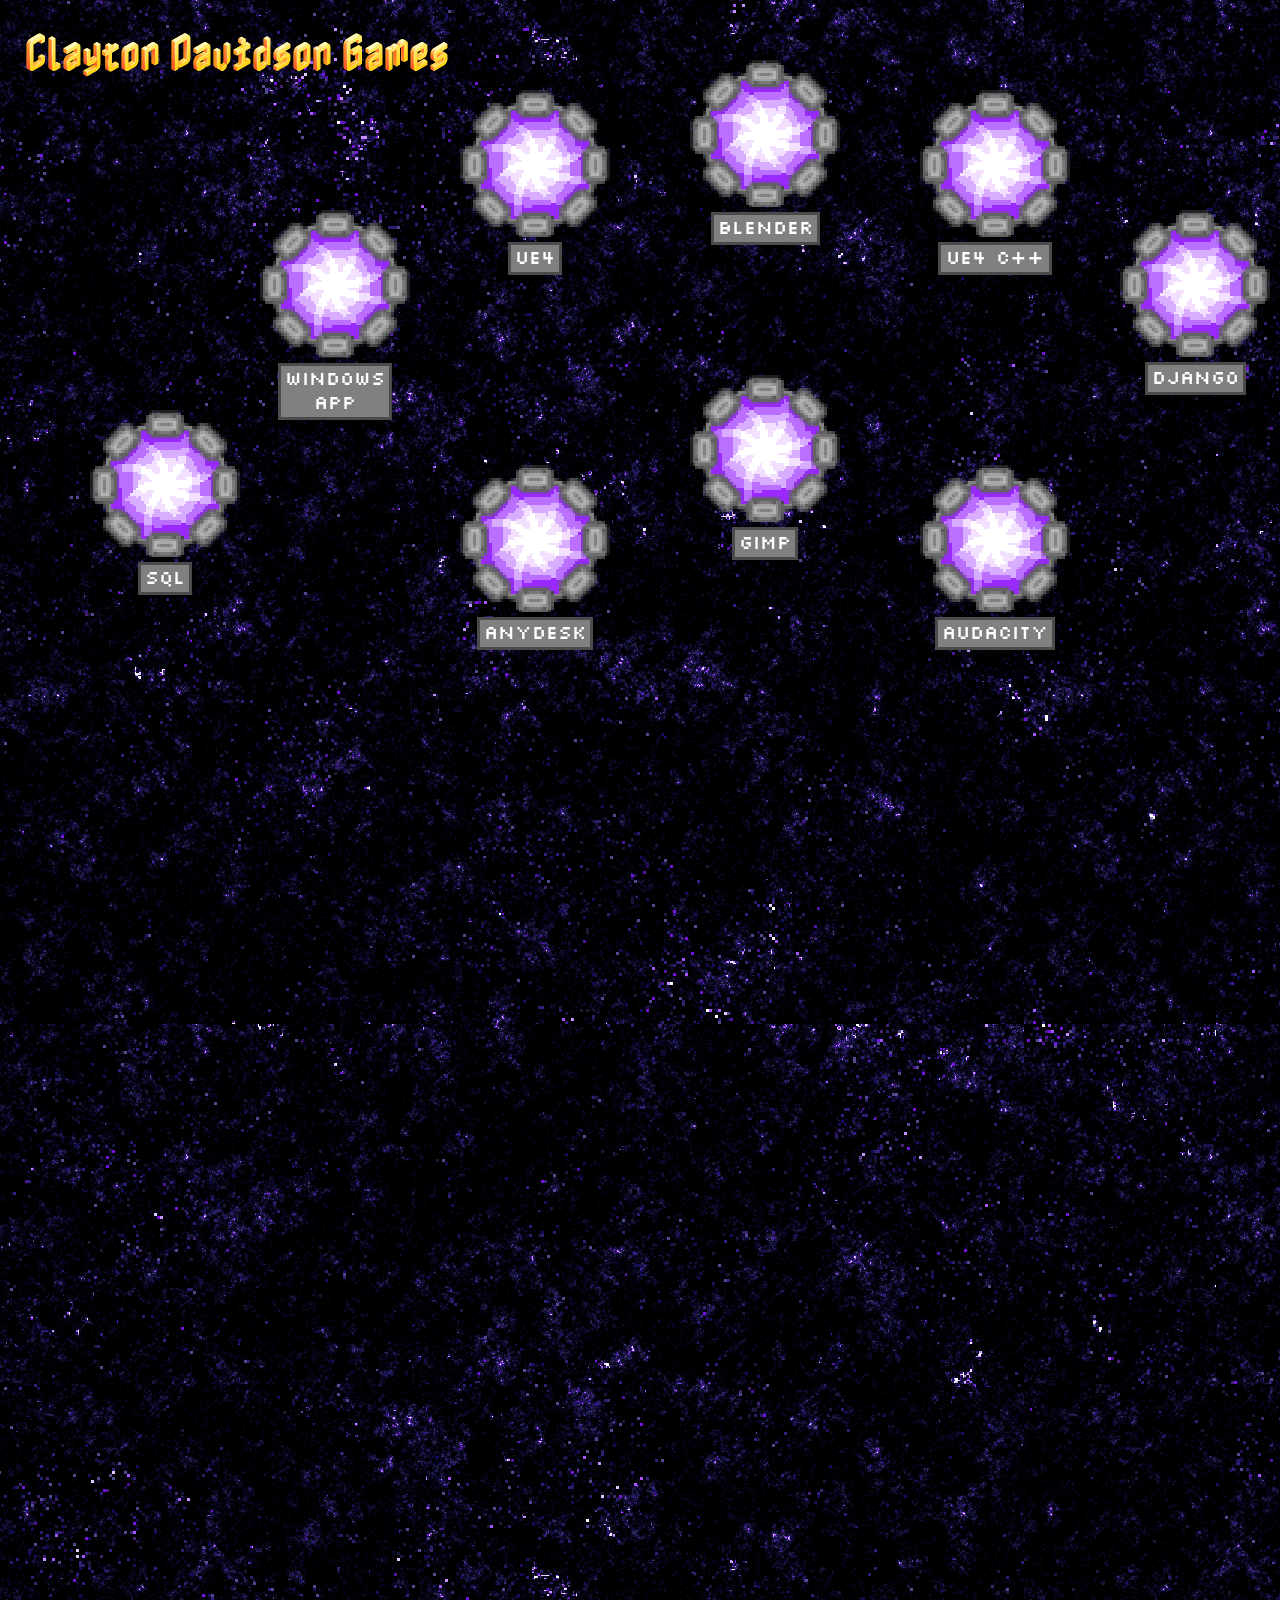
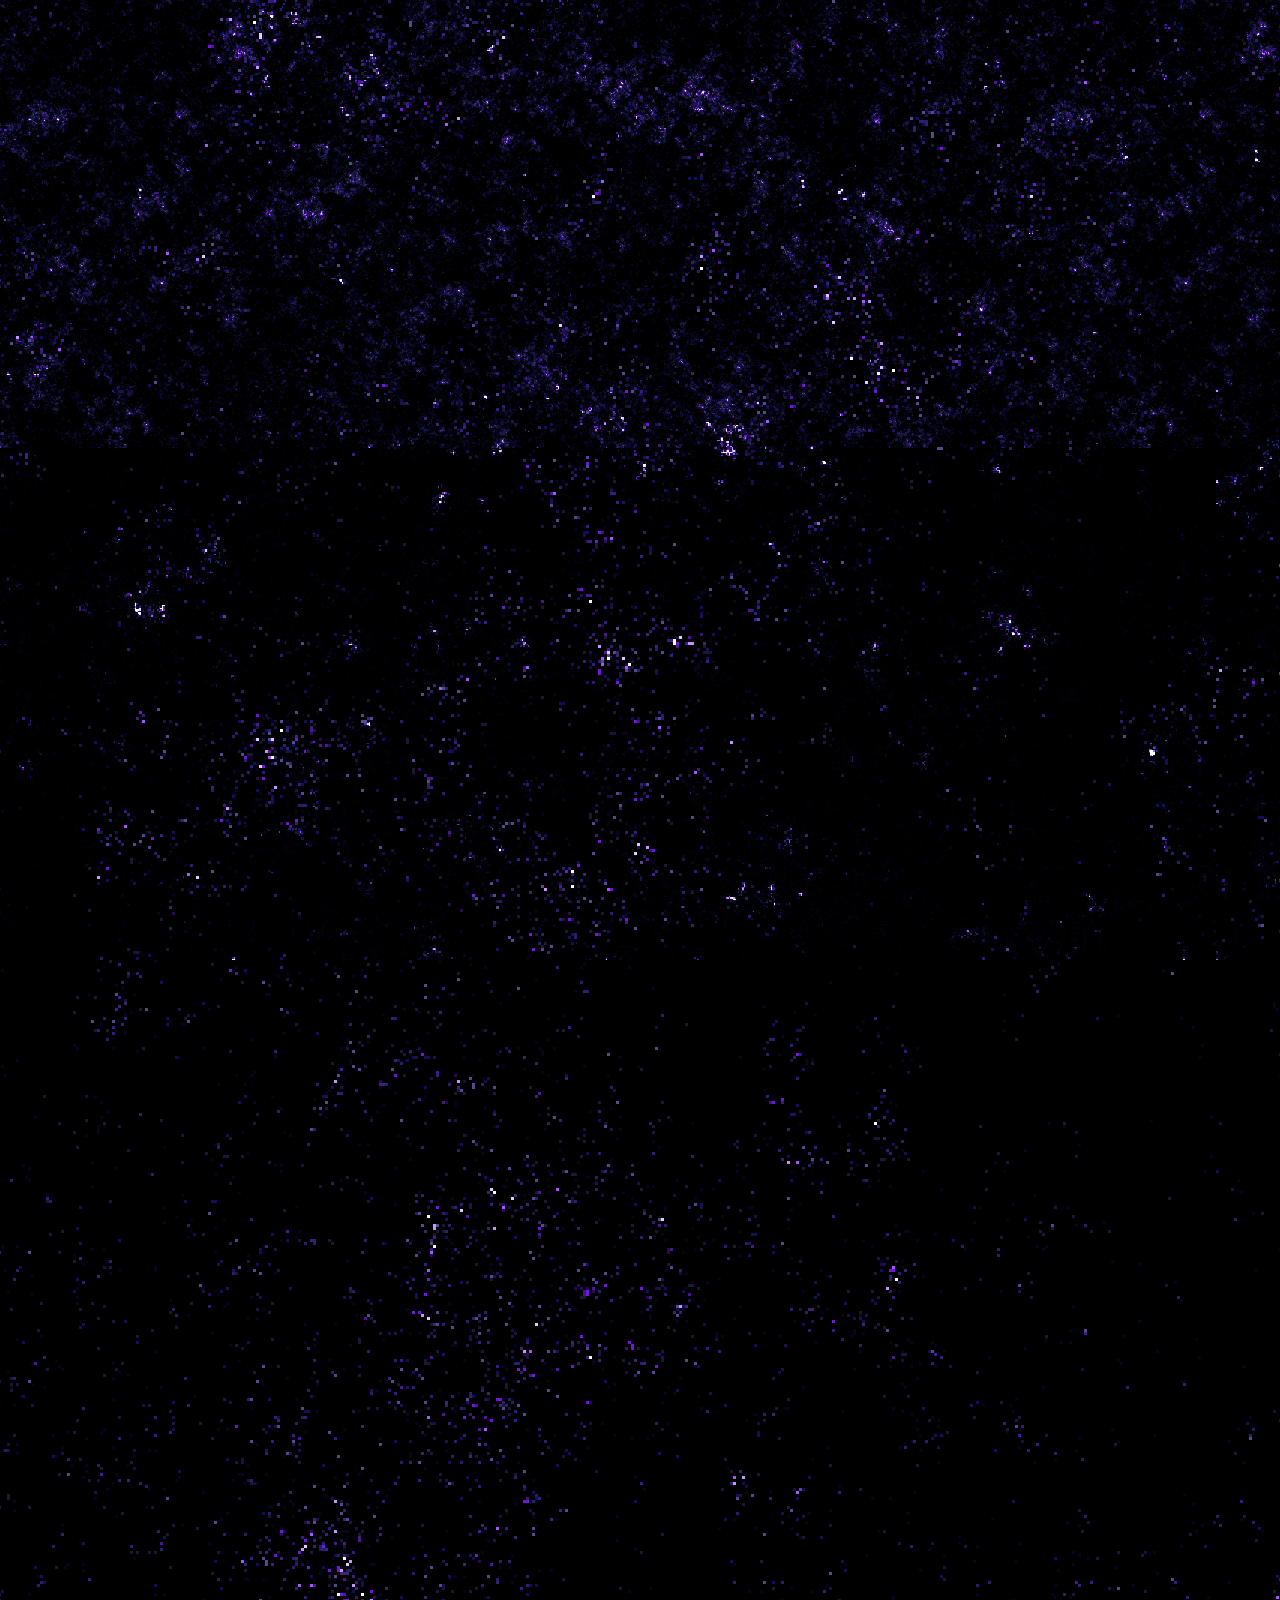
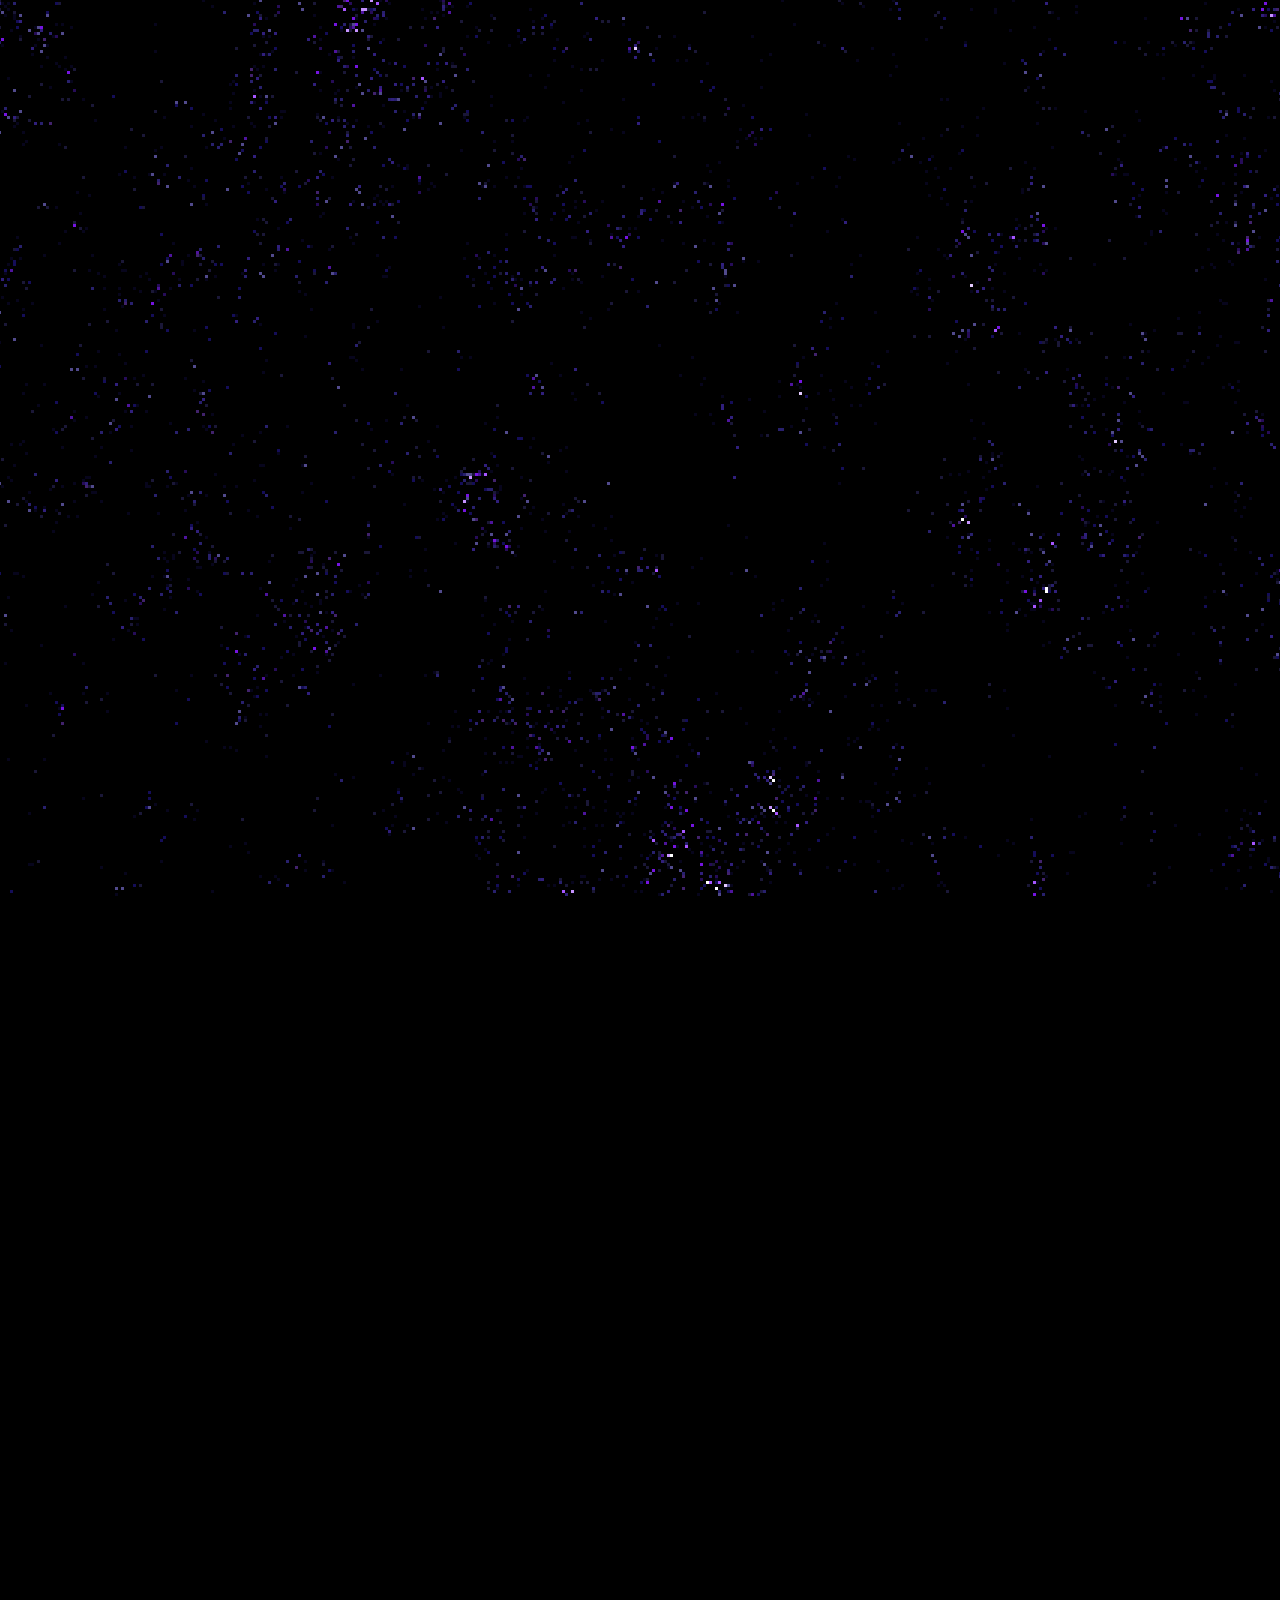
==== home.html @ c257854e "Fixed height parallax is working not variable" ====
<!DOCTYPE html>
<html lang="en">
<head>
    <meta charset="UTF-8">
    <meta name="viewport" content="width=device-width, initial-scale=1.0">
    <link rel="preconnect" href="https://fonts.googleapis.com">
    <link rel="preconnect" href="https://fonts.gstatic.com" crossorigin>
    <link href="https://fonts.googleapis.com/css2?family=Nabla&display=swap" rel="stylesheet">
    <link href="https://fonts.googleapis.com/css2?family=Orbitron:wght@400..900&display=swap" rel="stylesheet">
    <link href="https://fonts.googleapis.com/css2?family=Silkscreen:wght@400;700&display=swap" rel="stylesheet">
    <link rel="stylesheet" href="/css/Stylesheet.css">
    <title>Home</title>
</head>
<body style="overflow-x: hidden; width: 100%; height: 5120px; background-color: black;">
    <div style="overflow-y: hidden;">
        <h1 class="nabla-font" style="margin-left: 25px;"><big>Clayton Davidson Games</big></h1>
        <!-- <img src="/img/circle.png" style="display: block; margin: auto; margin-top: 460px; scale: 3;" alt="">
        <img src="/img/circle.png" style="display: block; margin: auto; margin-top: -490px; scale: 1.5;" alt=""> -->
        <a href="/index.html" style="width: 100px; height: 185px; position: absolute; left: 715px; top: 60px; display: flex; align-items: center; flex-direction: column;">
            <div style="background-image: url('/img/Portal.png'); image-rendering: pixelated; background-repeat: no-repeat; background-size: 100% auto; width: 150px; height: 150px; text-align: center;"></div>
            <div class="portal" style="position: absolute; z-index: -1; background-image: url('/img/PortalFg.png'); image-rendering: pixelated; background-repeat: no-repeat; background-size: 100% auto; width: 150px; height: 150px; text-align: center;"></div>
            <div style="position: absolute; z-index: -2; background-image: url('/img/PortalBg.png'); image-rendering: pixelated; background-repeat: no-repeat; background-size: 100% auto; width: 150px; height: 150px; text-align: center;"></div>
            <h3 class="silkscreen-regular" style="margin-bottom: 0px; background-color: gray; padding:  0px 4px 3px 4px; border: 3px; border-style: solid; border-color: rgb(75, 75, 75); color: white; text-align: center; margin-top: 5px;">Blender</h3>
        </a>
        <a href="/index.html" style="width: 100px; height: 185px; position: absolute; left: 485px; top: 90px; display: flex; align-items: center; flex-direction: column;">
            <div style="background-image: url('/img/Portal.png'); image-rendering: pixelated; background-repeat: no-repeat; background-size: 100% auto; width: 150px; height: 150px; text-align: center;"></div>
            <div class="portal" style="position: absolute; z-index: -1; background-image: url('/img/PortalFg.png'); image-rendering: pixelated; background-repeat: no-repeat; background-size: 100% auto; width: 150px; height: 150px; text-align: center;"></div>
            <div style="position: absolute; z-index: -2; background-image: url('/img/PortalBg.png'); image-rendering: pixelated; background-repeat: no-repeat; background-size: 100% auto; width: 150px; height: 150px; text-align: center;"></div>
            <h3 class="silkscreen-regular" style="margin-bottom: 0px; background-color: gray; padding:  0px 4px 3px 4px; border: 3px; border-style: solid; border-color: rgb(75, 75, 75); color: white; text-align: center; margin-top: 5px;">UE4</h3>
        </a>
        <a href="/index.html" style="width: 100px; height: 185px; position: absolute; left: 945px; top: 90px; display: flex; align-items: center; flex-direction: column;">
            <div style="background-image: url('/img/Portal.png'); image-rendering: pixelated; background-repeat: no-repeat; background-size: 100% auto; width: 150px; height: 150px; text-align: center;"></div>
            <div class="portal" style="position: absolute; z-index: -1; background-image: url('/img/PortalFg.png'); image-rendering: pixelated; background-repeat: no-repeat; background-size: 100% auto; width: 150px; height: 150px; text-align: center;"></div>
            <div style="position: absolute; z-index: -2; background-image: url('/img/PortalBg.png'); image-rendering: pixelated; background-repeat: no-repeat; background-size: 100% auto; width: 150px; height: 150px; text-align: center;"></div>
            <h3 class="silkscreen-regular" style="margin-bottom: 0px; background-color: gray; padding:  0px 4px 3px 4px; border: 3px; border-style: solid; border-color: rgb(75, 75, 75); color: white; text-align: center; margin-top: 5px; width: 100%">UE4 C++</h3>
        </a>
        <a href="/index.html" style="width: 100px; height: 210px; position: absolute; left: 285px; top: 210px; display: flex; align-items: center; flex-direction: column;">
            <div style="background-image: url('/img/Portal.png'); image-rendering: pixelated; background-repeat: no-repeat; background-size: 100% auto; width: 150px; height: 150px; text-align: center;"></div>
            <div class="portal" style="position: absolute; z-index: -1; background-image: url('/img/PortalFg.png'); image-rendering: pixelated; background-repeat: no-repeat; background-size: 100% auto; width: 150px; height: 150px; text-align: center;"></div>
            <div style="position: absolute; z-index: -2; background-image: url('/img/PortalBg.png'); image-rendering: pixelated; background-repeat: no-repeat; background-size: 100% auto; width: 150px; height: 150px; text-align: center;"></div>
            <h3 class="silkscreen-regular" style="margin-bottom: 0px; background-color: gray; padding:  0px 4px 3px 4px; border: 3px; border-style: solid; border-color: rgb(75, 75, 75); color: white; text-align: center; margin-top: 5px;">Windows App</h3>
        </a>
        <a href="/index.html" style="width: 100px; height: 185px; position: absolute; left: 1145px; top: 210px; display: flex; align-items: center; flex-direction: column;">
            <div style="background-image: url('/img/Portal.png'); image-rendering: pixelated; background-repeat: no-repeat; background-size: 100% auto; width: 150px; height: 150px; text-align: center;"></div>
            <div class="portal" style="position: absolute; z-index: -1; background-image: url('/img/PortalFg.png'); image-rendering: pixelated; background-repeat: no-repeat; background-size: 100% auto; width: 150px; height: 150px; text-align: center;"></div>
            <div style="position: absolute; z-index: -2; background-image: url('/img/PortalBg.png'); image-rendering: pixelated; background-repeat: no-repeat; background-size: 100% auto; width: 150px; height: 150px; text-align: center;"></div>
            <h3 class="silkscreen-regular" style="margin-bottom: 0px; background-color: gray; padding:  0px 4px 3px 4px; border: 3px; border-style: solid; border-color: rgb(75, 75, 75); color: white; text-align: center; margin-top: 5px;">Django</h3>
        </a>
        <a href="/index.html" style="width: 100px; height: 185px; position: absolute; left: 115px; top: 410px; display: flex; align-items: center; flex-direction: column;">
            <div style="background-image: url('/img/Portal.png'); image-rendering: pixelated; background-repeat: no-repeat; background-size: 100% auto; width: 150px; height: 150px; text-align: center;"></div>
            <div class="portal" style="position: absolute; z-index: -1; background-image: url('/img/PortalFg.png'); image-rendering: pixelated; background-repeat: no-repeat; background-size: 100% auto; width: 150px; height: 150px; text-align: center;"></div>
            <div style="position: absolute; z-index: -2; background-image: url('/img/PortalBg.png'); image-rendering: pixelated; background-repeat: no-repeat; background-size: 100% auto; width: 150px; height: 150px; text-align: center;"></div>
            <h3 class="silkscreen-regular" style="margin-bottom: 0px; background-color: gray; padding:  0px 4px 3px 4px; border: 3px; border-style: solid; border-color: rgb(75, 75, 75); color: white; text-align: center; margin-top: 5px;">SQL</h3>
        </a>
        <a href="/index.html" style="width: 100px; height: 210px; position: absolute; left: 1315px; top: 410px; display: flex; align-items: center; flex-direction: column;">
            <div style="background-image: url('/img/Portal.png'); image-rendering: pixelated; background-repeat: no-repeat; background-size: 100% auto; width: 150px; height: 150px; text-align: center;"></div>
            <div class="portal" style="position: absolute; z-index: -1; background-image: url('/img/PortalFg.png'); image-rendering: pixelated; background-repeat: no-repeat; background-size: 100% auto; width: 150px; height: 150px; text-align: center;"></div>
            <div style="position: absolute; z-index: -2; background-image: url('/img/PortalBg.png'); image-rendering: pixelated; background-repeat: no-repeat; background-size: 100% auto; width: 150px; height: 150px; text-align: center;"></div>
            <h3 class="silkscreen-regular" style="margin-bottom: 0px; background-color: gray; padding:  0px 4px 3px 4px; border: 3px; border-style: solid; border-color: rgb(75, 75, 75); color: white; text-align: center; margin-top: 5px;">Version Control</h3>
        </a>
        <a href="/index.html" style="width: 100px; height: 185px; position: absolute; left: 715px; top: 375px; display: flex; align-items: center; flex-direction: column;">
            <div style="background-image: url('/img/Portal.png'); image-rendering: pixelated; background-repeat: no-repeat; background-size: 100% auto; width: 150px; height: 150px; text-align: center;"></div>
            <div class="portal" style="position: absolute; z-index: -1; background-image: url('/img/PortalFg.png'); image-rendering: pixelated; background-repeat: no-repeat; background-size: 100% auto; width: 150px; height: 150px; text-align: center;"></div>
            <div style="position: absolute; z-index: -2; background-image: url('/img/PortalBg.png'); image-rendering: pixelated; background-repeat: no-repeat; background-size: 100% auto; width: 150px; height: 150px; text-align: center;"></div>
            <h3 class="silkscreen-regular" style="margin-bottom: 0px; background-color: gray; padding:  0px 4px 3px 4px; border: 3px; border-style: solid; border-color: rgb(75, 75, 75); color: white; text-align: center; margin-top: 5px;">GIMP</h3>
        </a>
        <a href="/index.html" style="width: 100px; height: 185px; position: absolute; left: 485px; top: 465px; display: flex; align-items: center; flex-direction: column;">
            <div style="background-image: url('/img/Portal.png'); image-rendering: pixelated; background-repeat: no-repeat; background-size: 100% auto; width: 150px; height: 150px; text-align: center;"></div>
            <div class="portal" style="position: absolute; z-index: -1; background-image: url('/img/PortalFg.png'); image-rendering: pixelated; background-repeat: no-repeat; background-size: 100% auto; width: 150px; height: 150px; text-align: center;"></div>
            <div style="position: absolute; z-index: -2; background-image: url('/img/PortalBg.png'); image-rendering: pixelated; background-repeat: no-repeat; background-size: 100% auto; width: 150px; height: 150px; text-align: center;"></div>
            <h3 class="silkscreen-regular" style="margin-bottom: 0px; background-color: gray; padding:  0px 4px 3px 4px; border: 3px; border-style: solid; border-color: rgb(75, 75, 75); color: white; text-align: center; margin-top: 5px;">Anydesk</h3>
        </a>
        <a href="/index.html" style="width: 100px; height: 185px; position: absolute; left: 945px; top: 465px; display: flex; align-items: center; flex-direction: column;">
            <div style="background-image: url('/img/Portal.png'); image-rendering: pixelated; background-repeat: no-repeat; background-size: 100% auto; width: 150px; height: 150px; text-align: center;"></div>
            <div class="portal" style="position: absolute; z-index: -1; background-image: url('/img/PortalFg.png'); image-rendering: pixelated; background-repeat: no-repeat; background-size: 100% auto; width: 150px; height: 150px; text-align: center;"></div>
            <div style="position: absolute; z-index: -2; background-image: url('/img/PortalBg.png'); image-rendering: pixelated; background-repeat: no-repeat; background-size: 100% auto; width: 150px; height: 150px; text-align: center;"></div>
            <h3 class="silkscreen-regular" style="margin-bottom: 0px; background-color: gray; padding:  0px 4px 3px 4px; border: 3px; border-style: solid; border-color: rgb(75, 75, 75); color: white; text-align: center; margin-top: 5px;">Audacity</h3>
        </a>
        <div id="parallax-0" style="position: absolute; width: 100%; z-index: -300; scale: 1; background-color: transparent; background-image: url('/img/Space.png'); background-repeat: repeat; image-rendering: pixelated;"></div>
        <div id="parallax-1" style="position: absolute; width: 100%; z-index: -200; scale: 1.5; background-color: transparent; background-image: url('/img/Parallax1.png'); background-repeat: repeat; image-rendering: pixelated;"></div>
        <div id="parallax-2" style="position: absolute; width: 100%; z-index: -100; scale: 3; background-color: transparent; background-image: url('/img/Parallax2.png'); background-repeat: repeat; image-rendering: pixelated;"></div>
    </div>
    <script src="/js/Parallax.js"></script>
    <!-- <script src="/js/littlejs.js"></script>
    <script src="/js/GameController.js"></script>
    <script src="/js/Player.js"></script>
    <script src="/js/Asteroid.js"></script> -->
</body>
</html>
---- css/Stylesheet.css ----
#game_zone {
    height: 2000px; 
    width: 2000px;  
    background-image: url("../img/grid_ref.jpg");
    background-repeat: repeat;
}

#game_canvas {
    height: 2000px;
    width: 2000px;
    position: absolute;
    top: 0px;
    left: 0px;
}

body {
    margin: 0px;
}

.nabla-font {
  font-family: "Nabla", system-ui;
  font-optical-sizing: auto;
  font-weight: 400;
  font-style: normal;
  font-variation-settings:
    "EDPT" 100,
    "EHLT" 12;
}

.orbitron-font {
  font-family: "Orbitron", sans-serif;
  font-optical-sizing: auto;
  font-weight: 400;
  font-style: normal;
}

.silkscreen-regular {
  font-family: "Silkscreen", sans-serif;
  font-weight: 400;
  font-style: normal;
}

.silkscreen-bold {
  font-family: "Silkscreen", sans-serif;
  font-weight: 700;
  font-style: normal;
}

.portal {
  -webkit-animation: spinZ 15s infinite linear;
  animation: spinZ 15s infinite linear;
}

a:hover .portal {
  -webkit-animation: spinZ 5s infinite linear;
  animation: spinZ 5s infinite linear;
}

a, u {
  text-decoration: none;
}

@-webkit-keyframes spinZ
{  
0%   {-webkit-transform: rotateZ(0deg) scale(1); -webkit-transform-origin: 0% 0% 5;}  
25%   {-webkit-transform: rotateZ(90deg) scale(0.95); -webkit-transform-origin: 0% 0% 5;}  
50%   {-webkit-transform: rotateZ(180deg) scale(1); -webkit-transform-origin: 0% 0% 5;}  
75%   {-webkit-transform: rotateZ(270deg) scale(1.05); -webkit-transform-origin: 0% 0% 5;}  
100% {-webkit-transform: rotateZ(360deg) scale(1); -webkit-transform-origin: 0% 0% 5;}  
}  
@keyframes spinZ
{  
0%   {transform: rotateZ(0deg) scale(1); transform-origin: 0% 0% 5;}  
25%   {transform: rotateZ(90deg) scale(0.95); transform-origin: 0% 0% 5;}  
50%   {transform: rotateZ(180deg) scale(1); transform-origin: 0% 0% 5;}  
75%   {transform: rotateZ(270deg) scale(1.05); transform-origin: 0% 0% 5;}  
100% {transform: rotateZ(360deg) scale(1); transform-origin: 0% 0% 5;}  
}
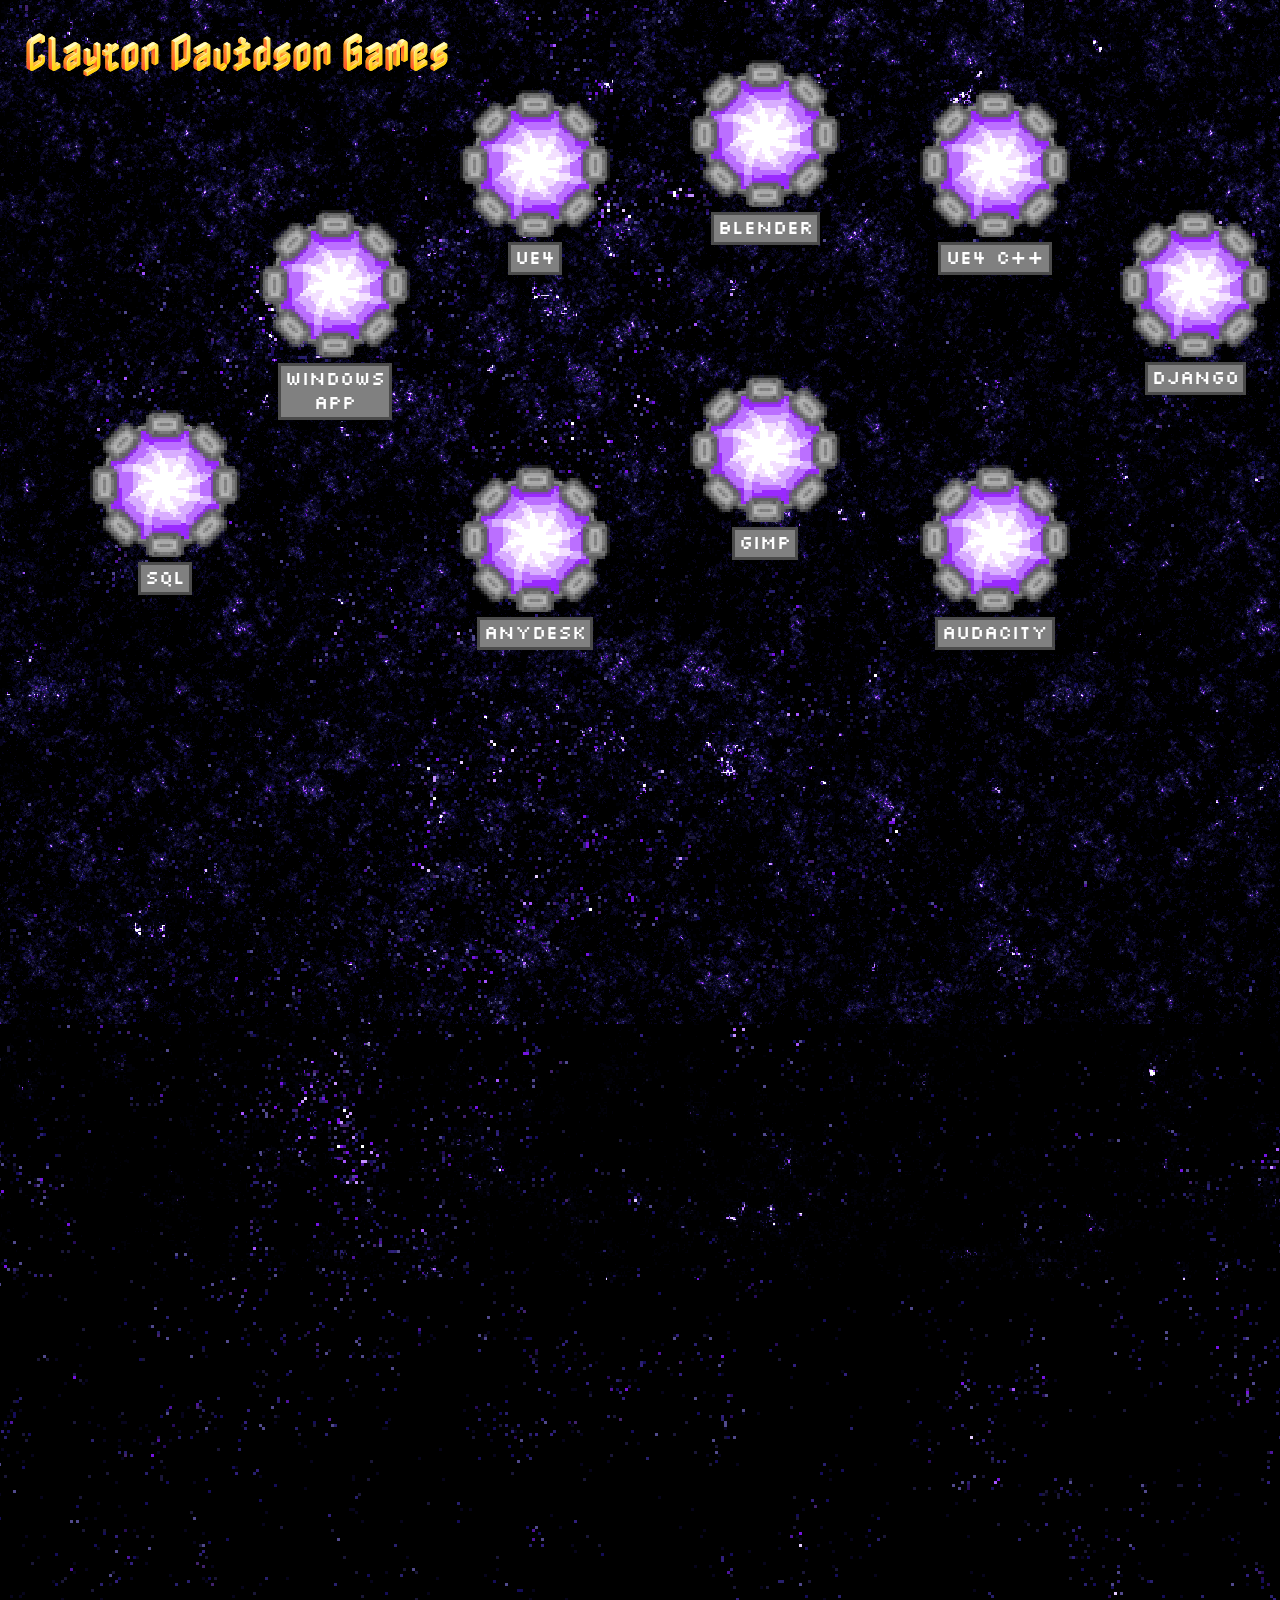
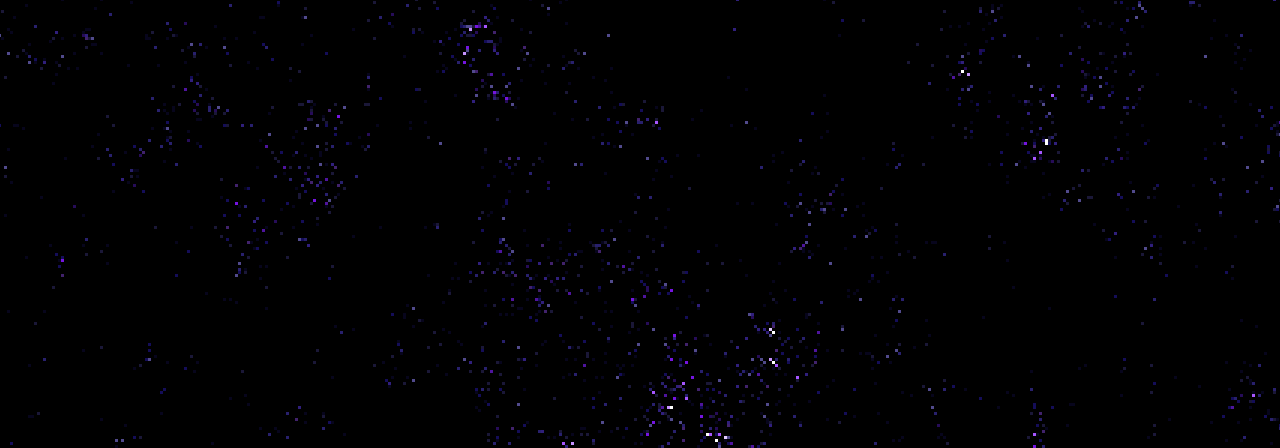
==== commit 5ba22bf7: "Parallax works better at different page lengths" ====
--- a/home.html
+++ b/home.html
@@ -11,66 +11,66 @@
     <link rel="stylesheet" href="/css/Stylesheet.css">
     <title>Home</title>
 </head>
-<body style="overflow-x: hidden; width: 100%; height: 5120px; background-color: black;">
+<body style="overflow-x: hidden; width: 100%; height: 2048px; background-color: black;">
     <div style="overflow-y: hidden;">
         <h1 class="nabla-font" style="margin-left: 25px;"><big>Clayton Davidson Games</big></h1>
         <!-- <img src="/img/circle.png" style="display: block; margin: auto; margin-top: 460px; scale: 3;" alt="">
         <img src="/img/circle.png" style="display: block; margin: auto; margin-top: -490px; scale: 1.5;" alt=""> -->
-        <a href="/index.html" style="width: 100px; height: 185px; position: absolute; left: 715px; top: 60px; display: flex; align-items: center; flex-direction: column;">
+        <a class="portal-frame" href="/index.html" style="width: 100px; height: 185px; position: absolute; left: 715px; top: 60px; display: flex; align-items: center; flex-direction: column;">
             <div style="background-image: url('/img/Portal.png'); image-rendering: pixelated; background-repeat: no-repeat; background-size: 100% auto; width: 150px; height: 150px; text-align: center;"></div>
             <div class="portal" style="position: absolute; z-index: -1; background-image: url('/img/PortalFg.png'); image-rendering: pixelated; background-repeat: no-repeat; background-size: 100% auto; width: 150px; height: 150px; text-align: center;"></div>
             <div style="position: absolute; z-index: -2; background-image: url('/img/PortalBg.png'); image-rendering: pixelated; background-repeat: no-repeat; background-size: 100% auto; width: 150px; height: 150px; text-align: center;"></div>
             <h3 class="silkscreen-regular" style="margin-bottom: 0px; background-color: gray; padding:  0px 4px 3px 4px; border: 3px; border-style: solid; border-color: rgb(75, 75, 75); color: white; text-align: center; margin-top: 5px;">Blender</h3>
         </a>
-        <a href="/index.html" style="width: 100px; height: 185px; position: absolute; left: 485px; top: 90px; display: flex; align-items: center; flex-direction: column;">
+        <a class="portal-frame" href="/index.html" style="width: 100px; height: 185px; position: absolute; left: 485px; top: 90px; display: flex; align-items: center; flex-direction: column;">
             <div style="background-image: url('/img/Portal.png'); image-rendering: pixelated; background-repeat: no-repeat; background-size: 100% auto; width: 150px; height: 150px; text-align: center;"></div>
             <div class="portal" style="position: absolute; z-index: -1; background-image: url('/img/PortalFg.png'); image-rendering: pixelated; background-repeat: no-repeat; background-size: 100% auto; width: 150px; height: 150px; text-align: center;"></div>
             <div style="position: absolute; z-index: -2; background-image: url('/img/PortalBg.png'); image-rendering: pixelated; background-repeat: no-repeat; background-size: 100% auto; width: 150px; height: 150px; text-align: center;"></div>
             <h3 class="silkscreen-regular" style="margin-bottom: 0px; background-color: gray; padding:  0px 4px 3px 4px; border: 3px; border-style: solid; border-color: rgb(75, 75, 75); color: white; text-align: center; margin-top: 5px;">UE4</h3>
         </a>
-        <a href="/index.html" style="width: 100px; height: 185px; position: absolute; left: 945px; top: 90px; display: flex; align-items: center; flex-direction: column;">
+        <a class="portal-frame" href="/index.html" style="width: 100px; height: 185px; position: absolute; left: 945px; top: 90px; display: flex; align-items: center; flex-direction: column;">
             <div style="background-image: url('/img/Portal.png'); image-rendering: pixelated; background-repeat: no-repeat; background-size: 100% auto; width: 150px; height: 150px; text-align: center;"></div>
             <div class="portal" style="position: absolute; z-index: -1; background-image: url('/img/PortalFg.png'); image-rendering: pixelated; background-repeat: no-repeat; background-size: 100% auto; width: 150px; height: 150px; text-align: center;"></div>
             <div style="position: absolute; z-index: -2; background-image: url('/img/PortalBg.png'); image-rendering: pixelated; background-repeat: no-repeat; background-size: 100% auto; width: 150px; height: 150px; text-align: center;"></div>
             <h3 class="silkscreen-regular" style="margin-bottom: 0px; background-color: gray; padding:  0px 4px 3px 4px; border: 3px; border-style: solid; border-color: rgb(75, 75, 75); color: white; text-align: center; margin-top: 5px; width: 100%">UE4 C++</h3>
         </a>
-        <a href="/index.html" style="width: 100px; height: 210px; position: absolute; left: 285px; top: 210px; display: flex; align-items: center; flex-direction: column;">
+        <a class="portal-frame" href="/index.html" style="width: 100px; height: 210px; position: absolute; left: 285px; top: 210px; display: flex; align-items: center; flex-direction: column;">
             <div style="background-image: url('/img/Portal.png'); image-rendering: pixelated; background-repeat: no-repeat; background-size: 100% auto; width: 150px; height: 150px; text-align: center;"></div>
             <div class="portal" style="position: absolute; z-index: -1; background-image: url('/img/PortalFg.png'); image-rendering: pixelated; background-repeat: no-repeat; background-size: 100% auto; width: 150px; height: 150px; text-align: center;"></div>
             <div style="position: absolute; z-index: -2; background-image: url('/img/PortalBg.png'); image-rendering: pixelated; background-repeat: no-repeat; background-size: 100% auto; width: 150px; height: 150px; text-align: center;"></div>
             <h3 class="silkscreen-regular" style="margin-bottom: 0px; background-color: gray; padding:  0px 4px 3px 4px; border: 3px; border-style: solid; border-color: rgb(75, 75, 75); color: white; text-align: center; margin-top: 5px;">Windows App</h3>
         </a>
-        <a href="/index.html" style="width: 100px; height: 185px; position: absolute; left: 1145px; top: 210px; display: flex; align-items: center; flex-direction: column;">
+        <a class="portal-frame" href="/index.html" style="width: 100px; height: 185px; position: absolute; left: 1145px; top: 210px; display: flex; align-items: center; flex-direction: column;">
             <div style="background-image: url('/img/Portal.png'); image-rendering: pixelated; background-repeat: no-repeat; background-size: 100% auto; width: 150px; height: 150px; text-align: center;"></div>
             <div class="portal" style="position: absolute; z-index: -1; background-image: url('/img/PortalFg.png'); image-rendering: pixelated; background-repeat: no-repeat; background-size: 100% auto; width: 150px; height: 150px; text-align: center;"></div>
             <div style="position: absolute; z-index: -2; background-image: url('/img/PortalBg.png'); image-rendering: pixelated; background-repeat: no-repeat; background-size: 100% auto; width: 150px; height: 150px; text-align: center;"></div>
             <h3 class="silkscreen-regular" style="margin-bottom: 0px; background-color: gray; padding:  0px 4px 3px 4px; border: 3px; border-style: solid; border-color: rgb(75, 75, 75); color: white; text-align: center; margin-top: 5px;">Django</h3>
         </a>
-        <a href="/index.html" style="width: 100px; height: 185px; position: absolute; left: 115px; top: 410px; display: flex; align-items: center; flex-direction: column;">
+        <a class="portal-frame" href="/index.html" style="width: 100px; height: 185px; position: absolute; left: 115px; top: 410px; display: flex; align-items: center; flex-direction: column;">
             <div style="background-image: url('/img/Portal.png'); image-rendering: pixelated; background-repeat: no-repeat; background-size: 100% auto; width: 150px; height: 150px; text-align: center;"></div>
             <div class="portal" style="position: absolute; z-index: -1; background-image: url('/img/PortalFg.png'); image-rendering: pixelated; background-repeat: no-repeat; background-size: 100% auto; width: 150px; height: 150px; text-align: center;"></div>
             <div style="position: absolute; z-index: -2; background-image: url('/img/PortalBg.png'); image-rendering: pixelated; background-repeat: no-repeat; background-size: 100% auto; width: 150px; height: 150px; text-align: center;"></div>
             <h3 class="silkscreen-regular" style="margin-bottom: 0px; background-color: gray; padding:  0px 4px 3px 4px; border: 3px; border-style: solid; border-color: rgb(75, 75, 75); color: white; text-align: center; margin-top: 5px;">SQL</h3>
         </a>
-        <a href="/index.html" style="width: 100px; height: 210px; position: absolute; left: 1315px; top: 410px; display: flex; align-items: center; flex-direction: column;">
+        <a class="portal-frame" href="/index.html" style="width: 100px; height: 210px; position: absolute; left: 1315px; top: 410px; display: flex; align-items: center; flex-direction: column;">
             <div style="background-image: url('/img/Portal.png'); image-rendering: pixelated; background-repeat: no-repeat; background-size: 100% auto; width: 150px; height: 150px; text-align: center;"></div>
             <div class="portal" style="position: absolute; z-index: -1; background-image: url('/img/PortalFg.png'); image-rendering: pixelated; background-repeat: no-repeat; background-size: 100% auto; width: 150px; height: 150px; text-align: center;"></div>
             <div style="position: absolute; z-index: -2; background-image: url('/img/PortalBg.png'); image-rendering: pixelated; background-repeat: no-repeat; background-size: 100% auto; width: 150px; height: 150px; text-align: center;"></div>
             <h3 class="silkscreen-regular" style="margin-bottom: 0px; background-color: gray; padding:  0px 4px 3px 4px; border: 3px; border-style: solid; border-color: rgb(75, 75, 75); color: white; text-align: center; margin-top: 5px;">Version Control</h3>
         </a>
-        <a href="/index.html" style="width: 100px; height: 185px; position: absolute; left: 715px; top: 375px; display: flex; align-items: center; flex-direction: column;">
+        <a class="portal-frame" href="/index.html" style="width: 100px; height: 185px; position: absolute; left: 715px; top: 375px; display: flex; align-items: center; flex-direction: column;">
             <div style="background-image: url('/img/Portal.png'); image-rendering: pixelated; background-repeat: no-repeat; background-size: 100% auto; width: 150px; height: 150px; text-align: center;"></div>
             <div class="portal" style="position: absolute; z-index: -1; background-image: url('/img/PortalFg.png'); image-rendering: pixelated; background-repeat: no-repeat; background-size: 100% auto; width: 150px; height: 150px; text-align: center;"></div>
             <div style="position: absolute; z-index: -2; background-image: url('/img/PortalBg.png'); image-rendering: pixelated; background-repeat: no-repeat; background-size: 100% auto; width: 150px; height: 150px; text-align: center;"></div>
             <h3 class="silkscreen-regular" style="margin-bottom: 0px; background-color: gray; padding:  0px 4px 3px 4px; border: 3px; border-style: solid; border-color: rgb(75, 75, 75); color: white; text-align: center; margin-top: 5px;">GIMP</h3>
         </a>
-        <a href="/index.html" style="width: 100px; height: 185px; position: absolute; left: 485px; top: 465px; display: flex; align-items: center; flex-direction: column;">
+        <a class="portal-frame" href="/index.html" style="width: 100px; height: 185px; position: absolute; left: 485px; top: 465px; display: flex; align-items: center; flex-direction: column;">
             <div style="background-image: url('/img/Portal.png'); image-rendering: pixelated; background-repeat: no-repeat; background-size: 100% auto; width: 150px; height: 150px; text-align: center;"></div>
             <div class="portal" style="position: absolute; z-index: -1; background-image: url('/img/PortalFg.png'); image-rendering: pixelated; background-repeat: no-repeat; background-size: 100% auto; width: 150px; height: 150px; text-align: center;"></div>
             <div style="position: absolute; z-index: -2; background-image: url('/img/PortalBg.png'); image-rendering: pixelated; background-repeat: no-repeat; background-size: 100% auto; width: 150px; height: 150px; text-align: center;"></div>
             <h3 class="silkscreen-regular" style="margin-bottom: 0px; background-color: gray; padding:  0px 4px 3px 4px; border: 3px; border-style: solid; border-color: rgb(75, 75, 75); color: white; text-align: center; margin-top: 5px;">Anydesk</h3>
         </a>
-        <a href="/index.html" style="width: 100px; height: 185px; position: absolute; left: 945px; top: 465px; display: flex; align-items: center; flex-direction: column;">
+        <a class="portal-frame" href="/index.html" style="width: 100px; height: 185px; position: absolute; left: 945px; top: 465px; display: flex; align-items: center; flex-direction: column;">
             <div style="background-image: url('/img/Portal.png'); image-rendering: pixelated; background-repeat: no-repeat; background-size: 100% auto; width: 150px; height: 150px; text-align: center;"></div>
             <div class="portal" style="position: absolute; z-index: -1; background-image: url('/img/PortalFg.png'); image-rendering: pixelated; background-repeat: no-repeat; background-size: 100% auto; width: 150px; height: 150px; text-align: center;"></div>
             <div style="position: absolute; z-index: -2; background-image: url('/img/PortalBg.png'); image-rendering: pixelated; background-repeat: no-repeat; background-size: 100% auto; width: 150px; height: 150px; text-align: center;"></div>
@@ -81,6 +81,7 @@
         <div id="parallax-2" style="position: absolute; width: 100%; z-index: -100; scale: 3; background-color: transparent; background-image: url('/img/Parallax2.png'); background-repeat: repeat; image-rendering: pixelated;"></div>
     </div>
     <script src="/js/Parallax.js"></script>
+    <script src="/js/PortalWeb.js"></script>
     <!-- <script src="/js/littlejs.js"></script>
     <script src="/js/GameController.js"></script>
     <script src="/js/Player.js"></script>
--- a/css/Stylesheet.css
+++ b/css/Stylesheet.css
@@ -51,6 +51,10 @@
   animation: spinZ 15s infinite linear;
 }
 
+.portal-frame {
+  animation: floatY 15s infinite ease;
+}
+
 a:hover .portal {
   -webkit-animation: spinZ 5s infinite linear;
   animation: spinZ 5s infinite linear;
@@ -75,4 +79,17 @@
 50%   {transform: rotateZ(180deg) scale(1); transform-origin: 0% 0% 5;}  
 75%   {transform: rotateZ(270deg) scale(1.05); transform-origin: 0% 0% 5;}  
 100% {transform: rotateZ(360deg) scale(1); transform-origin: 0% 0% 5;}  
+}
+
+@-webkit-keyframes floatY
+{  
+0%   {-webkit-transform: translate(0px, -5px); -webkit-transform-origin: 0% 0% 5;}  
+50%   {-webkit-transform: translate(0px, 5px); -webkit-transform-origin: 0% 0% 5;}  
+100% {-webkit-transform: translate(0px, -5px); -webkit-transform-origin: 0% 0% 5;}  
+}
+@keyframes floatY
+{  
+0%   {transform: translate(0px, -5px); transform-origin: 0% 0% 5;}  
+50%   {transform: translate(0px, 5px); transform-origin: 0% 0% 5;}  
+100% {transform: translate(0px, -5px); transform-origin: 0% 0% 5;}  
 }
